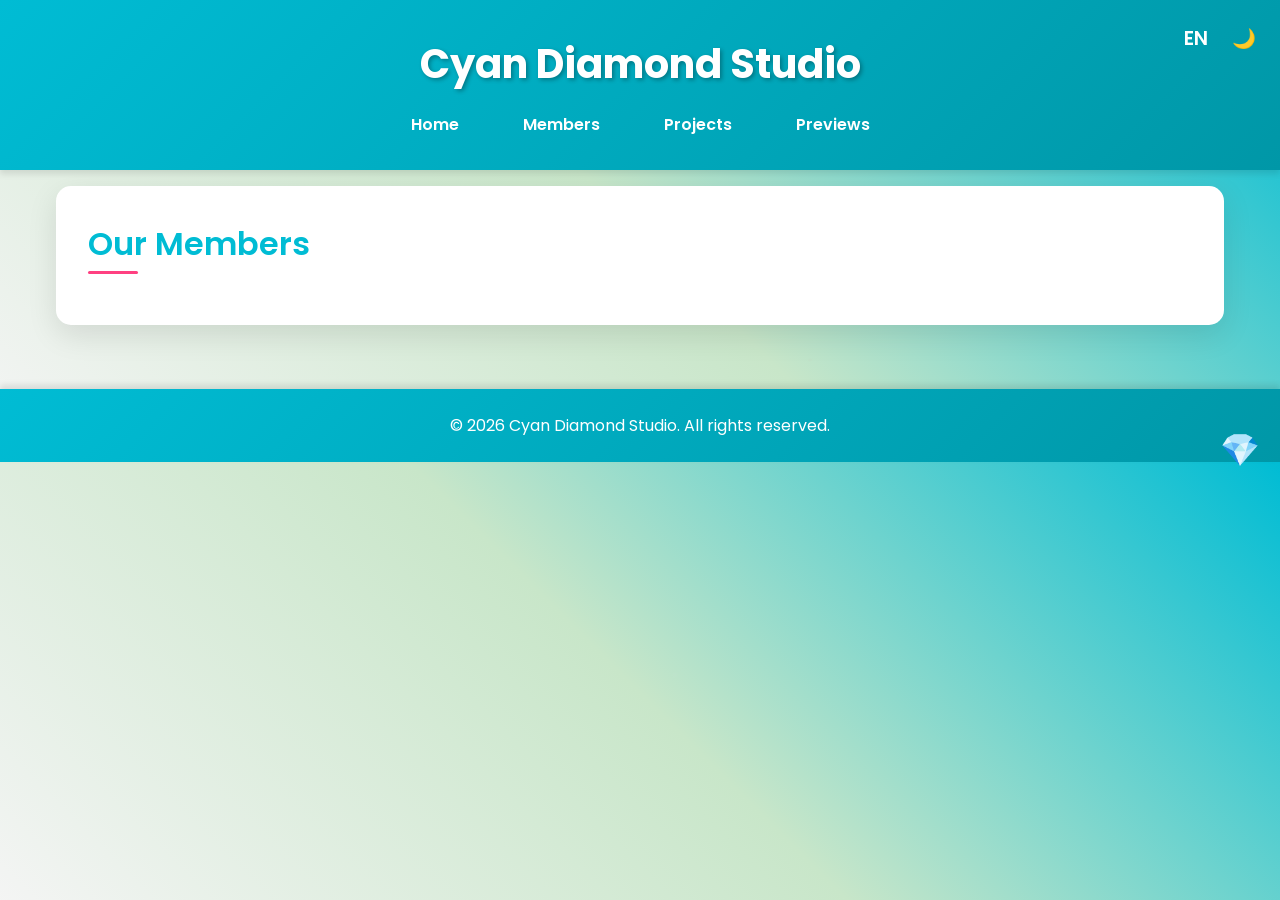
==== members.html @ 78ed6e9b "Add files via upload" ====
<!DOCTYPE html>
<html lang="en">
<head>
    <meta charset="UTF-8">
    <meta name="viewport" content="width=device-width, initial-scale=1.0">
    <title>Members - Cyan Diamond Studio</title>
    <link rel="stylesheet" href="css/style.css">
</head>
<body class="members-page">
    <header>
        <h1>Cyan Diamond Studio</h1>
        <button class="menu-toggle" id="menu-toggle">☰</button>
        <button class="theme-toggle" id="theme-toggle">🌙</button>
        <button class="lang-toggle" id="lang-toggle">EN</button>
        <nav>
            <ul id="nav-menu">
                <li><a href="index.html" data-key="home">Home</a></li>
                <li><a href="members.html" data-key="members">Members</a></li>
                <li><a href="projects.html" data-key="projects">Projects</a></li>
                <li><a href="previews.html" data-key="previews">Previews</a></li>
            </ul>
        </nav>
    </header>
    <main>
        <section>
            <h2 data-key="ourMembers">Our Members</h2>
            <div id="members-list" class="grid">
                <!-- Members will be loaded here dynamically -->
            </div>
        </section>
    </main>
    <footer>
        <p data-key="footer">&copy; 2026 Cyan Diamond Studio</p>
    </footer>
    <div id="preloader">
        <div class="preloader-content">
            <div class="spinner"></div>
            <p>Loading...</p>
        </div>
    </div>
    <button id="back-to-top" title="Back to Top">↑</button>
    <div id="mascot">
        <div class="mascot-body">💎</div>
        <div class="speech-bubble" id="speech-bubble"></div>
    </div>
    <script src="js/script.js"></script>
</body>
</html>
---- css/style.css ----
/* Import Google Fonts */
@import url('https://fonts.googleapis.com/css2?family=Poppins:wght@300;400;600;700&display=swap');

:root {
    --primary-color: #00bcd4;
    --secondary-color: #0097a7;
    --accent-color: #ff4081;
    --text-color: #333;
    --bg-color: #f5f5f5;
    --card-bg: #ffffff;
    --dark-primary: #263238;
    --dark-secondary: #37474f;
    --dark-accent: #ff6e40;
    --dark-text: #ffffff;
    --dark-bg: #121212;
    --dark-card: #1e1e1e;
}

/* Preloader */
#preloader {
    position: fixed;
    top: 0;
    left: 0;
    width: 100%;
    height: 100%;
    background: var(--bg-color);
    display: flex;
    justify-content: center;
    align-items: center;
    z-index: 9999;
    transition: opacity 0.5s ease, visibility 0.5s ease;
}

.preloader-content {
    text-align: center;
}

.spinner {
    border: 4px solid #f3f3f3;
    border-top: 4px solid var(--primary-color);
    border-radius: 50%;
    width: 50px;
    height: 50px;
    animation: spin 1s linear infinite;
    margin: 0 auto 1rem;
}

@keyframes spin {
    0% { transform: rotate(0deg); }
    100% { transform: rotate(360deg); }
}

/* Back to Top */
#back-to-top {
    position: fixed;
    bottom: 2rem;
    right: 2rem;
    background: var(--primary-color);
    color: white;
    border: none;
    border-radius: 50%;
    width: 50px;
    height: 50px;
    font-size: 1.5rem;
    cursor: pointer;
    opacity: 0;
    visibility: hidden;
    transition: all 0.3s ease;
    z-index: 1000;
}

#back-to-top.show {
    opacity: 1;
    visibility: visible;
}

#back-to-top:hover {
    background: var(--secondary-color);
    transform: translateY(-5px);
}

/* Mascot */
#mascot {
    position: fixed;
    right: 20px;
    top: 50%;
    transform: translateY(-50%);
    pointer-events: none;
    z-index: 9998;
    transition: transform 0.2s ease;
    font-size: 2rem;
}

.mascot-body {
    animation: bounce 2s infinite;
}

@keyframes bounce {
    0%, 20%, 50%, 80%, 100% { transform: translateY(0); }
    40% { transform: translateY(-10px); }
    60% { transform: translateY(-5px); }
}

.speech-bubble {
    position: absolute;
    top: 50%;
    right: 120%;
    transform: translateY(-50%);
    background: var(--card-bg);
    color: var(--text-color);
    padding: 0.5rem;
    border-radius: 10px;
    box-shadow: 0 2px 10px rgba(0,0,0,0.1);
    opacity: 0;
    visibility: hidden;
    transition: opacity 0.3s ease, visibility 0.3s ease;
    white-space: nowrap;
    font-size: 0.8rem;
    margin-right: 10px;
    max-width: 200px;
    word-wrap: break-word;
    white-space: normal;
}

.speech-bubble::after {
    content: '';
    position: absolute;
    top: 50%;
    left: 100%;
    transform: translateY(-50%);
    border: 5px solid transparent;
    border-left-color: var(--card-bg);
}

.speech-bubble.show {
    opacity: 1;
    visibility: visible;
}

[data-theme="dark"] {
    --primary-color: var(--dark-primary);
    --secondary-color: var(--dark-secondary);
    --accent-color: var(--dark-accent);
    --text-color: var(--dark-text);
    --bg-color: var(--dark-bg);
    --card-bg: var(--dark-card);
}

* {
    margin: 0;
    padding: 0;
    box-sizing: border-box;
}

body {
    font-family: 'Poppins', sans-serif;
    background: linear-gradient(135deg, var(--bg-color) 0%, #e0f7fa 50%, var(--primary-color) 100%);
    background-size: 400% 400%;
    color: var(--text-color);
    line-height: 1.6;
    transition: background 0.3s ease, color 0.3s ease;
    opacity: 0;
    animation: fadeIn 1s ease-in-out 0.5s forwards, gradientShift 15s ease infinite;
    position: relative;
    overflow-x: hidden;
}

body::before {
    content: '';
    position: fixed;
    top: 0;
    left: 0;
    width: 100%;
    height: 100%;
    background: url('data:image/svg+xml,<svg xmlns="http://www.w3.org/2000/svg" viewBox="0 0 100 100"><defs><pattern id="grain" width="100" height="100" patternUnits="userSpaceOnUse"><circle cx="25" cy="25" r="0.5" fill="rgba(255,255,255,0.03)"/><circle cx="75" cy="75" r="0.3" fill="rgba(255,255,255,0.02)"/><circle cx="50" cy="10" r="0.4" fill="rgba(0,188,212,0.02)"/><circle cx="90" cy="40" r="0.2" fill="rgba(255,100,129,0.02)"/></pattern></defs><rect width="100" height="100" fill="url(%23grain)"/></svg>');
    pointer-events: none;
    z-index: -1;
    animation: grainMove 20s linear infinite;
}

@keyframes fadeIn {
    to {
        opacity: 1;
    }
}

header {
    background: linear-gradient(135deg, var(--primary-color) 0%, var(--secondary-color) 100%);
    color: white;
    padding: 2rem 1rem;
    text-align: center;
    box-shadow: 0 4px 6px rgba(0, 0, 0, 0.1);
    position: relative;
}

header h1 {
    font-size: 2.5rem;
    font-weight: 700;
    margin-bottom: 1rem;
    text-shadow: 2px 2px 4px rgba(0, 0, 0, 0.3);
}

nav ul {
    list-style: none;
    display: flex;
    justify-content: center;
    flex-wrap: wrap;
}

nav ul li {
    margin: 0 1rem;
}

nav a {
    color: white;
    text-decoration: none;
    font-weight: 600;
    transition: color 0.3s ease, transform 0.3s ease;
    padding: 0.5rem 1rem;
    border-radius: 25px;
}

nav a:hover {
    color: var(--accent-color);
    transform: translateY(-2px);
    background-color: rgba(255, 255, 255, 0.1);
}

.theme-toggle, .lang-toggle {
    position: absolute;
    top: 1rem;
    background: none;
    border: none;
    color: white;
    font-size: 1.2rem;
    cursor: pointer;
    transition: transform 0.3s ease;
    padding: 0.5rem;
    border-radius: 5px;
}

.theme-toggle {
    right: 1rem;
}

.lang-toggle {
    right: 4rem;
}

.theme-toggle:hover, .lang-toggle:hover {
    transform: scale(1.1);
    background: rgba(255, 255, 255, 0.1);
}

main {
    max-width: 1200px;
    margin: 0 auto;
    padding: 1rem;
}

.hero {
    position: relative;
    min-height: 100vh;
    display: flex;
    align-items: center;
    justify-content: center;
    background: linear-gradient(135deg, var(--primary-color) 0%, var(--secondary-color) 50%, var(--accent-color) 100%);
    overflow: hidden;
    color: white;
    text-align: center;
    padding: 2rem;
}

.hero::before {
    content: '';
    position: absolute;
    top: 0;
    left: 0;
    right: 0;
    bottom: 0;
    background: url('data:image/svg+xml,<svg xmlns="http://www.w3.org/2000/svg" viewBox="0 0 100 100"><circle cx="20" cy="20" r="2" fill="rgba(255,255,255,0.1)"/><circle cx="80" cy="40" r="1.5" fill="rgba(255,255,255,0.1)"/><circle cx="50" cy="80" r="1" fill="rgba(255,255,255,0.1)"/><rect x="10" y="60" width="3" height="3" fill="rgba(255,255,255,0.05)"/><rect x="70" y="10" width="2" height="2" fill="rgba(255,255,255,0.05)"/><polygon points="90,50 92,55 88,55" fill="rgba(255,255,255,0.08)"/></svg>') repeat;
    animation: float 20s linear infinite;
}

.hero::after {
    content: '';
    position: absolute;
    top: 0;
    left: 0;
    right: 0;
    bottom: 0;
    background: radial-gradient(circle at 30% 20%, rgba(255,100,129,0.1) 0%, transparent 50%),
                radial-gradient(circle at 70% 80%, rgba(0,188,212,0.1) 0%, transparent 50%),
                radial-gradient(circle at 50% 50%, rgba(255,193,7,0.05) 0%, transparent 50%);
    animation: pulse 4s ease-in-out infinite alternate;
}

@keyframes float {
    0% { transform: translateY(0); }
    100% { transform: translateY(-100vh); }
}

.hero-content {
    z-index: 1;
    max-width: 800px;
}

.hero h2 {
    font-size: 3rem;
    margin-bottom: 1rem;
    text-shadow: 2px 2px 4px rgba(0,0,0,0.3);
}

.hero p {
    font-size: 1.2rem;
    margin-bottom: 2rem;
    opacity: 0.9;
}

.cta-button {
    display: inline-block;
    background: var(--accent-color);
    color: white;
    padding: 1rem 2rem;
    border-radius: 50px;
    text-decoration: none;
    font-weight: 600;
    transition: all 0.3s ease;
    box-shadow: 0 5px 15px rgba(255, 100, 129, 0.3);
}

.cta-button:hover {
    transform: translateY(-5px);
    box-shadow: 0 10px 25px rgba(255, 100, 129, 0.4);
}

.floating-shapes {
    position: absolute;
    top: 0;
    left: 0;
    width: 100%;
    height: 100%;
    pointer-events: none;
}

.shape {
    position: absolute;
    background: rgba(255, 255, 255, 0.1);
    border-radius: 50%;
    animation: floating 6s ease-in-out infinite;
}

.shape1 {
    width: 80px;
    height: 80px;
    top: 20%;
    left: 10%;
    animation-delay: 0s;
}

.shape2 {
    width: 60px;
    height: 60px;
    top: 60%;
    right: 15%;
    animation-delay: 2s;
}

.shape3 {
    width: 40px;
    height: 40px;
    bottom: 20%;
    left: 20%;
    animation-delay: 4s;
}

.shape4 {
    width: 100px;
    height: 100px;
    top: 10%;
    right: 10%;
    background: rgba(255, 100, 129, 0.1);
    animation: floating 8s ease-in-out infinite reverse;
    animation-delay: 1s;
}

.shape5 {
    width: 50px;
    height: 50px;
    bottom: 30%;
    right: 30%;
    background: rgba(0, 188, 212, 0.1);
    animation: floating 5s ease-in-out infinite;
    animation-delay: 3s;
}

.shape6 {
    width: 70px;
    height: 70px;
    top: 70%;
    left: 5%;
    background: rgba(255, 193, 7, 0.1);
    animation: floating 7s ease-in-out infinite reverse;
    animation-delay: 2s;
}

@keyframes floating {
    0%, 100% { transform: translateY(0px) rotate(0deg); }
    50% { transform: translateY(-30px) rotate(180deg); }
}

@keyframes pulse {
    0% { opacity: 0.5; }
    100% { opacity: 1; }
}

@keyframes gradientShift {
    0% { background-position: 0% 50%; }
    50% { background-position: 100% 50%; }
    100% { background-position: 0% 50%; }
}

@keyframes grainMove {
    0% { transform: translateX(0) translateY(0); }
    100% { transform: translateX(-100px) translateY(-100px); }
}

@keyframes shimmer {
    0% { transform: translateX(-100%); }
    100% { transform: translateX(100%); }
}

/* RTL Support */
[dir="rtl"] nav ul {
    flex-direction: row-reverse;
}

[dir="rtl"] .theme-toggle {
    right: auto;
    left: 1rem;
}

[dir="rtl"] .lang-toggle {
    right: auto;
    left: 4rem;
}

[dir="rtl"] .hero-content {
    text-align: right;
}

[dir="rtl"] .skills-grid, [dir="rtl"] .grid {
    direction: rtl;
}

[dir="rtl"] .testimonial {
    text-align: right;
}

[dir="rtl"] form {
    text-align: right;
}

[dir="rtl"] .social-links {
    flex-direction: row-reverse;
}

/* Page-specific backgrounds */
.home-page {
    background: linear-gradient(135deg, var(--bg-color) 0%, #e0f7fa 25%, var(--primary-color) 50%, #ffccbc 75%, var(--accent-color) 100%);
}

.members-page {
    background: linear-gradient(45deg, var(--bg-color) 0%, #c8e6c9 50%, var(--primary-color) 100%);
}

.projects-page {
    background: linear-gradient(-45deg, var(--bg-color) 0%, #bbdefb 50%, var(--secondary-color) 100%);
}

.previews-page {
    background: linear-gradient(90deg, var(--bg-color) 0%, #f3e5f5 50%, var(--accent-color) 100%);
}


.skills-grid {
    display: grid;
    grid-template-columns: repeat(auto-fit, minmax(250px, 1fr));
    gap: 2rem;
}

.skill {
    text-align: center;
}

.skill h3 {
    margin-bottom: 1rem;
    color: var(--primary-color);
}

.progress-bar {
    background: #e0e0e0;
    height: 10px;
    border-radius: 5px;
    overflow: hidden;
    margin-bottom: 0.5rem;
}

.progress {
    height: 100%;
    background: linear-gradient(90deg, var(--primary-color), var(--accent-color));
    width: 0;
    border-radius: 5px;
    transition: width 2s ease;
}

.testimonials {
    text-align: center;
}

.testimonial-slider {
    position: relative;
    overflow: hidden;
    height: 200px;
}

.testimonial {
    display: none;
    padding: 2rem;
    background: var(--card-bg);
    border-radius: 10px;
    box-shadow: 0 5px 15px rgba(0,0,0,0.1);
    margin: 0 auto;
    max-width: 600px;
}

.testimonial.active {
    display: block;
    animation: fadeInUp 0.5s ease;
}

@keyframes fadeInUp {
    from {
        opacity: 0;
        transform: translateY(30px);
    }
    to {
        opacity: 1;
        transform: translateY(0);
    }
}

.slider-controls {
    margin-top: 1rem;
}

.slider-controls button {
    background: var(--primary-color);
    color: white;
    border: none;
    padding: 0.5rem 1rem;
    margin: 0 0.5rem;
    border-radius: 50%;
    cursor: pointer;
    transition: all 0.3s ease;
}

.slider-controls button:hover {
    background: var(--secondary-color);
    transform: scale(1.1);
}

.contact form {
    max-width: 600px;
    margin: 2rem auto;
}

.contact input, .contact textarea {
    width: 100%;
    margin-bottom: 1rem;
    padding: 0.75rem;
    border: 2px solid #ddd;
    border-radius: 8px;
    font-family: 'Poppins', sans-serif;
    transition: border-color 0.3s ease;
}

.contact input:focus, .contact textarea:focus {
    outline: none;
    border-color: var(--primary-color);
}

.error {
    color: #dc3545;
    font-size: 0.8rem;
    margin-top: 0.5rem;
}

.success-message {
    background: #d4edda;
    color: #155724;
    padding: 1rem;
    border-radius: 5px;
    margin-top: 1rem;
    animation: fadeIn 0.5s ease;
}

.social-links {
    display: flex;
    justify-content: center;
    gap: 1rem;
    margin-top: 2rem;
}

.social-link {
    color: var(--text-color);
    text-decoration: none;
    padding: 0.5rem 1rem;
    border-radius: 25px;
    transition: all 0.3s ease;
    border: 2px solid var(--primary-color);
}

.social-link:hover {
    background: var(--primary-color);
    color: white;
    transform: translateY(-3px);
}

/* Scroll animations */
.fade-in {
    opacity: 0;
    transform: translateY(50px);
    transition: opacity 0.6s ease, transform 0.6s ease;
}

.fade-in.animate {
    opacity: 1;
    transform: translateY(0);
}

.grid > * {
    opacity: 0;
    transform: translateY(30px);
    transition: opacity 0.5s ease, transform 0.5s ease;
}

.grid > *.animate {
    opacity: 1;
    transform: translateY(0);
}

section {
    margin-bottom: 3rem;
    padding: 2rem;
    background: var(--card-bg);
    border-radius: 15px;
    box-shadow: 0 10px 30px rgba(0, 0, 0, 0.1);
    transition: transform 0.3s ease, box-shadow 0.3s ease;
    position: relative;
    overflow: hidden;
}

section::before {
    content: '';
    position: absolute;
    top: 0;
    left: 0;
    right: 0;
    bottom: 0;
    background: linear-gradient(45deg, transparent 30%, rgba(255,255,255,0.02) 50%, transparent 70%);
    animation: shimmer 3s ease-in-out infinite;
    pointer-events: none;
}

section:hover {
    transform: translateY(-5px);
    box-shadow: 0 20px 40px rgba(0, 0, 0, 0.15);
}

section h2 {
    color: var(--primary-color);
    margin-bottom: 1.5rem;
    font-size: 2rem;
    font-weight: 600;
    position: relative;
}

section h2::after {
    content: '';
    position: absolute;
    bottom: -5px;
    left: 0;
    width: 50px;
    height: 3px;
    background: var(--accent-color);
    border-radius: 2px;
}

.grid {
    display: grid;
    grid-template-columns: repeat(auto-fill, minmax(300px, 1fr));
    gap: 2rem;
}

.member, .project, .preview {
    background: var(--card-bg);
    border-radius: 10px;
    padding: 1.5rem;
    box-shadow: 0 5px 15px rgba(0, 0, 0, 0.1);
    transition: transform 0.3s ease, box-shadow 0.3s ease;
    position: relative;
    overflow: hidden;
}

.member::before, .project::before, .preview::before {
    content: '';
    position: absolute;
    top: 0;
    left: -100%;
    width: 100%;
    height: 100%;
    background: linear-gradient(90deg, transparent, rgba(255,255,255,0.1), transparent);
    transition: left 0.5s;
}

.member:hover::before, .project:hover::before, .preview:hover::before {
    left: 100%;
}

.member:hover, .project:hover, .preview:hover {
    transform: translateY(-10px);
    box-shadow: 0 15px 30px rgba(0, 0, 0, 0.2);
}

.member h3, .project h3, .preview h3 {
    color: var(--primary-color);
    margin-bottom: 0.5rem;
}

.project a {
    color: var(--secondary-color);
    text-decoration: none;
    font-weight: 600;
}

.project a:hover {
    text-decoration: underline;
}

.preview img {
    max-width: 100%;
    height: auto;
    border-radius: 8px;
    margin-top: 1rem;
}

footer {
    background: linear-gradient(135deg, var(--primary-color) 0%, var(--secondary-color) 100%);
    color: white;
    text-align: center;
    padding: 1.5rem;
    box-shadow: 0 -4px 6px rgba(0, 0, 0, 0.1);
}

form {
    margin-bottom: 2rem;
    background: var(--card-bg);
    padding: 1.5rem;
    border-radius: 10px;
    box-shadow: 0 5px 15px rgba(0, 0, 0, 0.1);
}

input, textarea {
    width: 100%;
    padding: 0.75rem;
    margin-bottom: 1rem;
    border: 2px solid #ddd;
    border-radius: 8px;
    font-family: 'Poppins', sans-serif;
    transition: border-color 0.3s ease;
}

input:focus, textarea:focus {
    outline: none;
    border-color: var(--primary-color);
    box-shadow: 0 0 0 3px rgba(0, 188, 212, 0.1);
}

button {
    background: linear-gradient(135deg, var(--accent-color) 0%, #ff5722 100%);
    color: white;
    border: none;
    padding: 0.75rem 1.5rem;
    border-radius: 25px;
    cursor: pointer;
    font-weight: 600;
    transition: transform 0.3s ease, box-shadow 0.3s ease;
    font-family: 'Poppins', sans-serif;
}

button:hover {
    transform: translateY(-2px);
    box-shadow: 0 5px 15px rgba(255, 64, 129, 0.3);
}

button {
    position: relative;
    overflow: hidden;
}

button::after {
    content: '';
    position: absolute;
    top: 50%;
    left: 50%;
    width: 0;
    height: 0;
    border-radius: 50%;
    background: rgba(255, 255, 255, 0.5);
    transform: translate(-50%, -50%);
    transition: width 0.6s, height 0.6s;
}

button:active::after {
    width: 300px;
    height: 300px;
}

.delete-btn {
    background: #dc3545;
    margin-top: 0.5rem;
}

.delete-btn:hover {
    background: #c82333;
    box-shadow: 0 5px 15px rgba(220, 53, 69, 0.3);
}

/* Responsive Design */
@media (max-width: 768px) {
    header h1 {
        font-size: 2rem;
    }
    nav ul {
        flex-direction: column;
    }
    nav ul li {
        margin: 0.5rem 0;
    }
    .grid {
        grid-template-columns: 1fr;
    }
    section {
        padding: 1rem;
    }
}

/* Burger Menu for Mobile */
.menu-toggle {
    display: none;
    position: absolute;
    top: 1rem;
    right: 4rem;
    background: none;
    border: none;
    color: white;
    font-size: 1.5rem;
    cursor: pointer;
}

nav ul {
    transition: max-height 0.3s ease;
    overflow: hidden;
}

@media (max-width: 768px) {
    .menu-toggle {
        display: block;
    }
    nav ul {
        flex-direction: column;
        max-height: 0;
    }
    nav ul.open {
        max-height: 500px;
    }
}
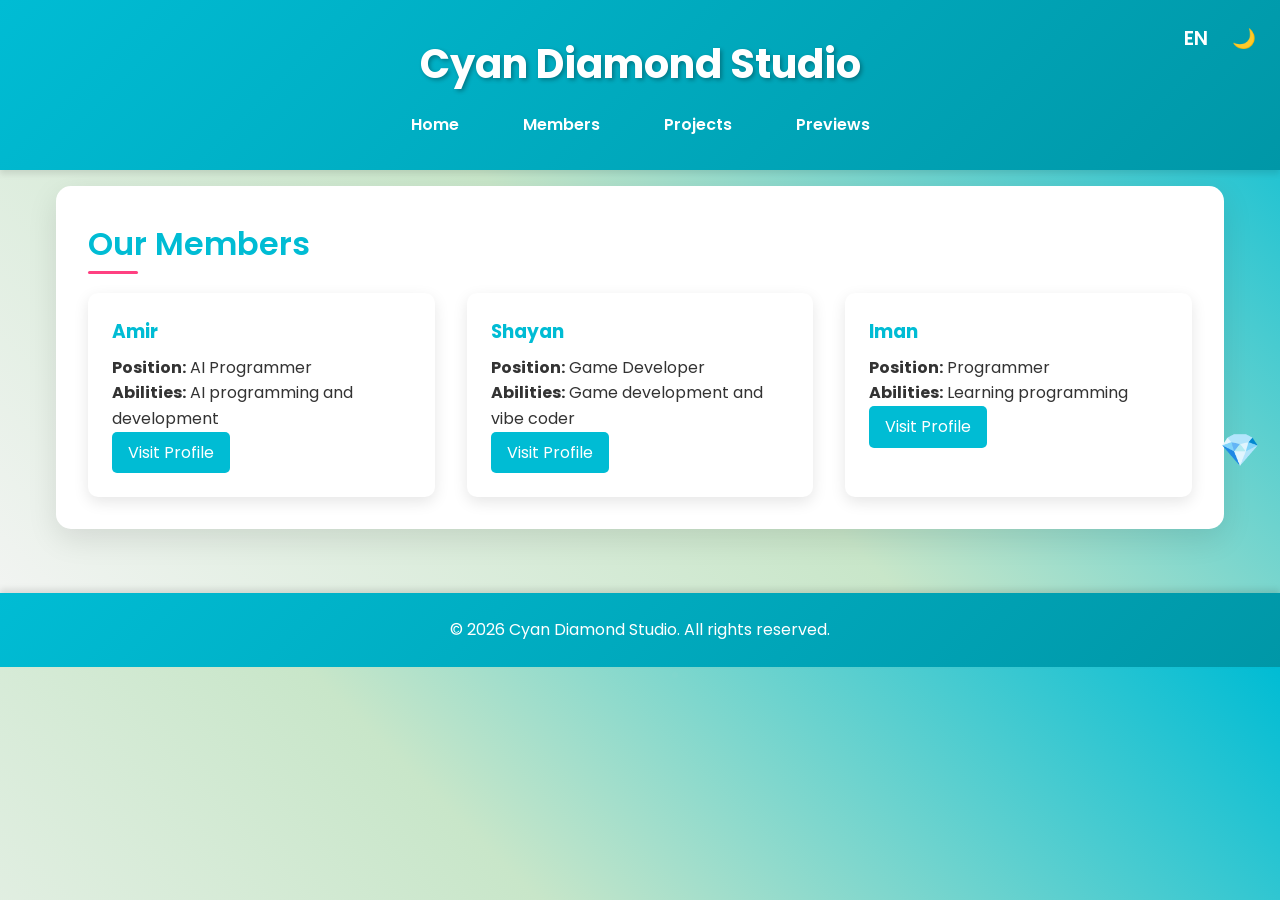
==== commit dd0e754a: "Add files via upload" ====
--- a/members.html
+++ b/members.html
@@ -25,7 +25,8 @@
         <section>
             <h2 data-key="ourMembers">Our Members</h2>
             <div id="members-list" class="grid">
-                <!-- Members will be loaded here dynamically -->
+                <a href="https://github.com/iman-maleki">hi jawijpiajwdjajwofdjoajwdo[jaowjdjapowjdpojaopjwopdjapowodjoajwodjpoajwopdapojwdopjpodjapowjdopjaopwjdopjaopwjd</a>
+                <!-- Members loaded dynamically -->
             </div>
         </section>
     </main>
--- a/css/style.css
+++ b/css/style.css
@@ -8,12 +8,34 @@
     --text-color: #333;
     --bg-color: #f5f5f5;
     --card-bg: #ffffff;
-    --dark-primary: #263238;
-    --dark-secondary: #37474f;
-    --dark-accent: #ff6e40;
+    --dark-primary: #1976d2;
+    --dark-secondary: #0d47a1;
+    --dark-accent: #1565c0;
     --dark-text: #ffffff;
-    --dark-bg: #121212;
-    --dark-card: #1e1e1e;
+    --dark-bg: #000000;
+    --dark-card: #1a1a1a;
+    --border-color: #ddd;
+    --spinner-bg: #f3f3f3;
+    --button-bg: #e0e0e0;
+    --success-bg: #d4edda;
+    --success-text: #155724;
+    --error-bg: #f8d7da;
+    --error-text: #721c24;
+    --delete-bg: #dc3545;
+    --delete-hover: #c82333;
+    --success-color: #28a745;
+    --error-color: #dc3545;
+    --dark-border-color: #333;
+    --dark-spinner-bg: #333;
+    --dark-button-bg: #222;
+    --dark-success-bg: #155724;
+    --dark-success-text: #d4edda;
+    --dark-success-color: #28a745;
+    --dark-error-bg: #721c24;
+    --dark-error-text: #f8d7da;
+    --dark-error-color: #b02a37;
+    --dark-delete-bg: #b02a37;
+    --dark-delete-hover: #8b1e2a;
 }
 
 /* Preloader */
@@ -36,7 +58,7 @@
 }
 
 .spinner {
-    border: 4px solid #f3f3f3;
+    border: 4px solid var(--spinner-bg);
     border-top: 4px solid var(--primary-color);
     border-radius: 50%;
     width: 50px;
@@ -144,6 +166,53 @@
     --text-color: var(--dark-text);
     --bg-color: var(--dark-bg);
     --card-bg: var(--dark-card);
+    --border-color: var(--dark-border-color);
+    --spinner-bg: var(--dark-spinner-bg);
+    --button-bg: var(--dark-button-bg);
+    --success-bg: var(--dark-success-bg);
+    --success-text: var(--dark-success-text);
+    --error-bg: var(--dark-error-bg);
+    --error-text: var(--dark-error-text);
+    --delete-bg: var(--dark-delete-bg);
+    --delete-hover: var(--dark-delete-hover);
+    --success-color: var(--dark-success-color);
+    --error-color: var(--dark-error-color);
+}
+
+[data-theme="dark"] body {
+    background: linear-gradient(135deg, var(--bg-color) 0%, #0a0a0a 50%, var(--primary-color) 100%);
+}
+
+[data-theme="dark"] .home-page {
+    background: linear-gradient(135deg, var(--bg-color) 0%, #0f0f0f 25%, var(--primary-color) 50%, #1a1a1a 75%, var(--accent-color) 100%);
+}
+
+[data-theme="dark"] .members-page {
+    background: linear-gradient(45deg, var(--bg-color) 0%, #1a1a1a 50%, var(--primary-color) 100%);
+}
+
+[data-theme="dark"] .projects-page {
+    background: linear-gradient(-45deg, var(--bg-color) 0%, #1a1a1a 50%, var(--secondary-color) 100%);
+}
+
+[data-theme="dark"] .previews-page {
+    background: linear-gradient(90deg, var(--bg-color) 0%, #1a1a1a 50%, var(--accent-color) 100%);
+}
+
+[data-theme="dark"] header {
+    background: linear-gradient(135deg, rgba(255,255,255,0.1) 0%, var(--dark-bg) 50%);
+}
+
+[data-theme="dark"] footer {
+    background: var(--dark-bg);
+}
+
+[data-theme="dark"] .hero {
+    background: linear-gradient(135deg, #000000 0%, #1976d2 100%);
+}
+
+* {
+    transition: background-color 0.3s ease, color 0.3s ease, border-color 0.3s ease;
 }
 
 * {
@@ -499,7 +568,7 @@
 }
 
 .progress-bar {
-    background: #e0e0e0;
+    background: var(--button-bg);
     height: 10px;
     border-radius: 5px;
     overflow: hidden;
@@ -579,7 +648,7 @@
     width: 100%;
     margin-bottom: 1rem;
     padding: 0.75rem;
-    border: 2px solid #ddd;
+    border: 2px solid var(--border-color);
     border-radius: 8px;
     font-family: 'Poppins', sans-serif;
     transition: border-color 0.3s ease;
@@ -590,15 +659,23 @@
     border-color: var(--primary-color);
 }
 
+.field-error {
+    border-color: var(--error-color) !important;
+}
+
+.field-success {
+    border-color: var(--success-color) !important;
+}
+
 .error {
-    color: #dc3545;
+    color: var(--error-text);
     font-size: 0.8rem;
     margin-top: 0.5rem;
 }
 
 .success-message {
-    background: #d4edda;
-    color: #155724;
+    background: var(--success-bg);
+    color: var(--success-text);
     padding: 1rem;
     border-radius: 5px;
     margin-top: 1rem;
@@ -775,7 +852,7 @@
     width: 100%;
     padding: 0.75rem;
     margin-bottom: 1rem;
-    border: 2px solid #ddd;
+    border: 2px solid var(--border-color);
     border-radius: 8px;
     font-family: 'Poppins', sans-serif;
     transition: border-color 0.3s ease;
@@ -828,13 +905,27 @@
 }
 
 .delete-btn {
-    background: #dc3545;
+    background: var(--delete-bg);
     margin-top: 0.5rem;
 }
 
 .delete-btn:hover {
-    background: #c82333;
+    background: var(--delete-hover);
     box-shadow: 0 5px 15px rgba(220, 53, 69, 0.3);
+}
+
+.member-link {
+    display: inline-block;
+    padding: 0.5rem 1rem;
+    background: var(--primary-color);
+    color: white;
+    text-decoration: none;
+    border-radius: 5px;
+    transition: background 0.3s ease;
+}
+
+.member-link:hover {
+    background: var(--secondary-color);
 }
 
 /* Responsive Design */
